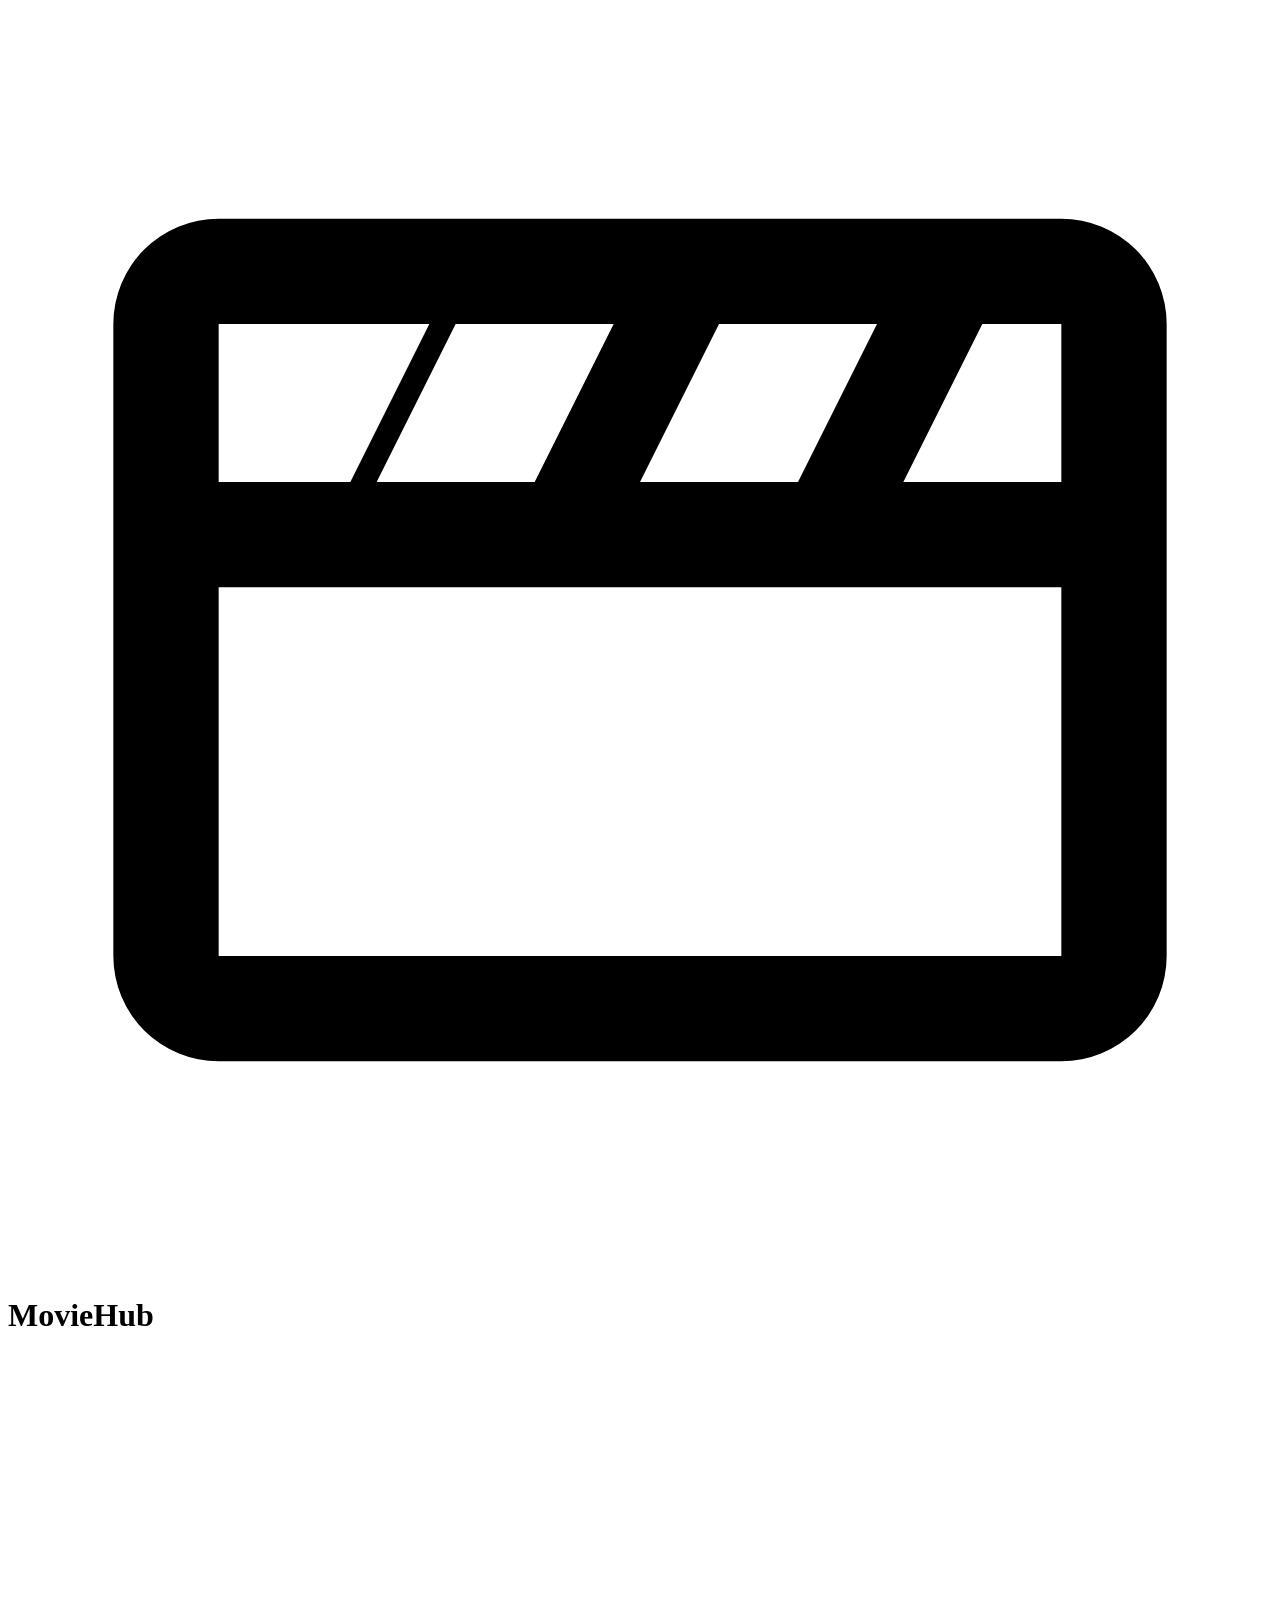
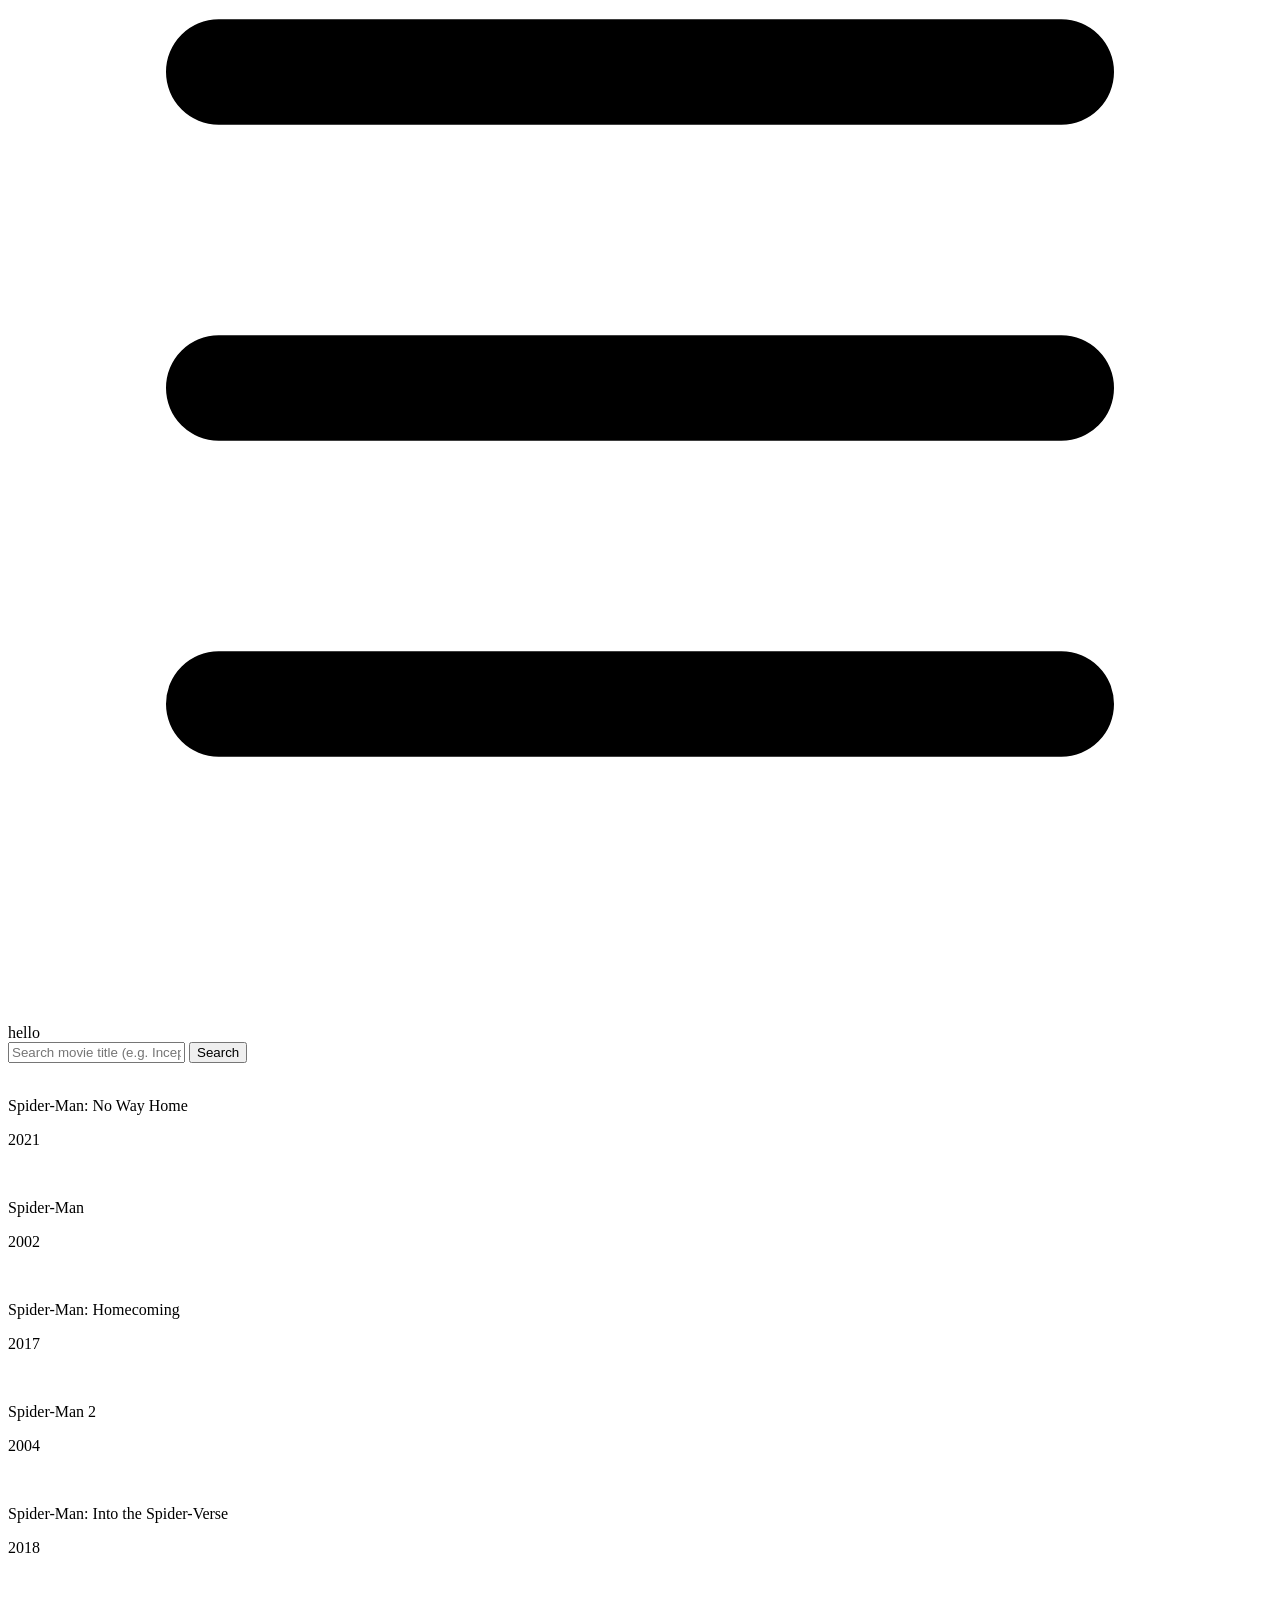
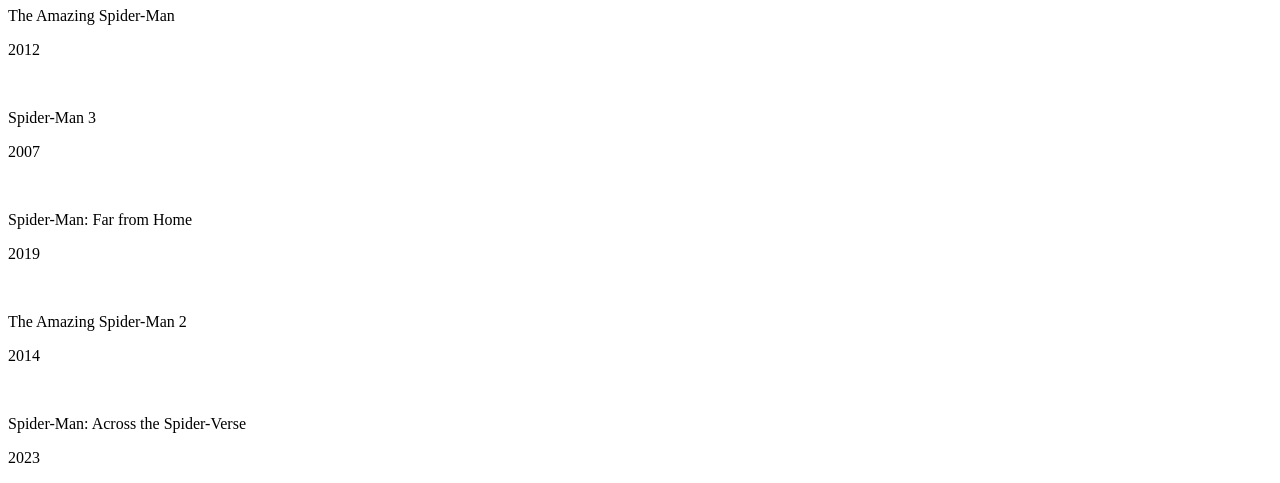
==== index.html @ 7087cdc4 "Movie JS project" ====
<!DOCTYPE html>
<html lang="en">

<head>
    <meta charset="UTF-8">
    <meta name="viewport" content="width=device-width, initial-scale=1.0">
    <title>Movie Hub</title>
    <script src="https://cdn.jsdelivr.net/npm/@tailwindcss/browser@4"></script>
    <link rel="stylesheet" href="style.css">
</head>

<body class="bg-black text-white selection:bg-red-500 selection:text-white">
    <div class="fixed inset-x-0 border-b border-zinc-500/70 bg-black">

        <div class="max-w-6xl mx-auto px-6 py-4 flex justify-between">
            <div class="flex gap-2 items-center">
                <svg class="w-7 h-7 text-red-600" fill="currentColor" viewBox="0 0 24 24">
                    <path
                        d="M4 4h16a2 2 0 012 2v12a2 2 0 01-2 2H4a2 2 0 01-2-2V6a2 2 0 012-2zm0 2v3h2.5l1.5-3H4zm4.5 0l-1.5 3h3l1.5-3H8.5zm5 0l-1.5 3h3l1.5-3h-3zm5 0l-1.5 3H20V6h-1.5zM4 11v7h16v-7H4z" />
                </svg>
                <h1>MovieHub</h1>
            </div>
            <div id="hamburger">
                <svg class="w-6 h-6" fill="none" stroke="currentColor" stroke-width="2" viewBox="0 0 24 24">
                    <path stroke-linecap="round" stroke-linejoin="round" d="M4 6h16M4 12h16M4 18h16" />
                </svg>
            </div>
        </div>

        <div id="options" class="hidden">hello</div>
    </div>


    <div class="pt-20 max-w-4xl">
        <form class="mx-auto" id="movieForm" action="">
            <input id="movieInput" type="text" placeholder="Search movie title (e.g. Inception, The Matrix)...">
            <button>Search</button>
        </form>
    </div>

    <div id="movieHub"></div>
    <script src="index.js"></script>
</body>

</html>
---- style.css ----
/* HTML: <div class="loader"></div> */
.loader {
  width: fit-content;
  font-weight: bold;
  font-family: sans-serif;
  font-size: 30px;
  padding-bottom: 8px;
  background: linear-gradient(currentColor 0 0) 0 100%/0% 3px no-repeat;
  animation: l2 2s linear infinite;
}
.loader:before {
  content:"Loading..."
}
@keyframes l2 {to{background-size: 100% 3px}}
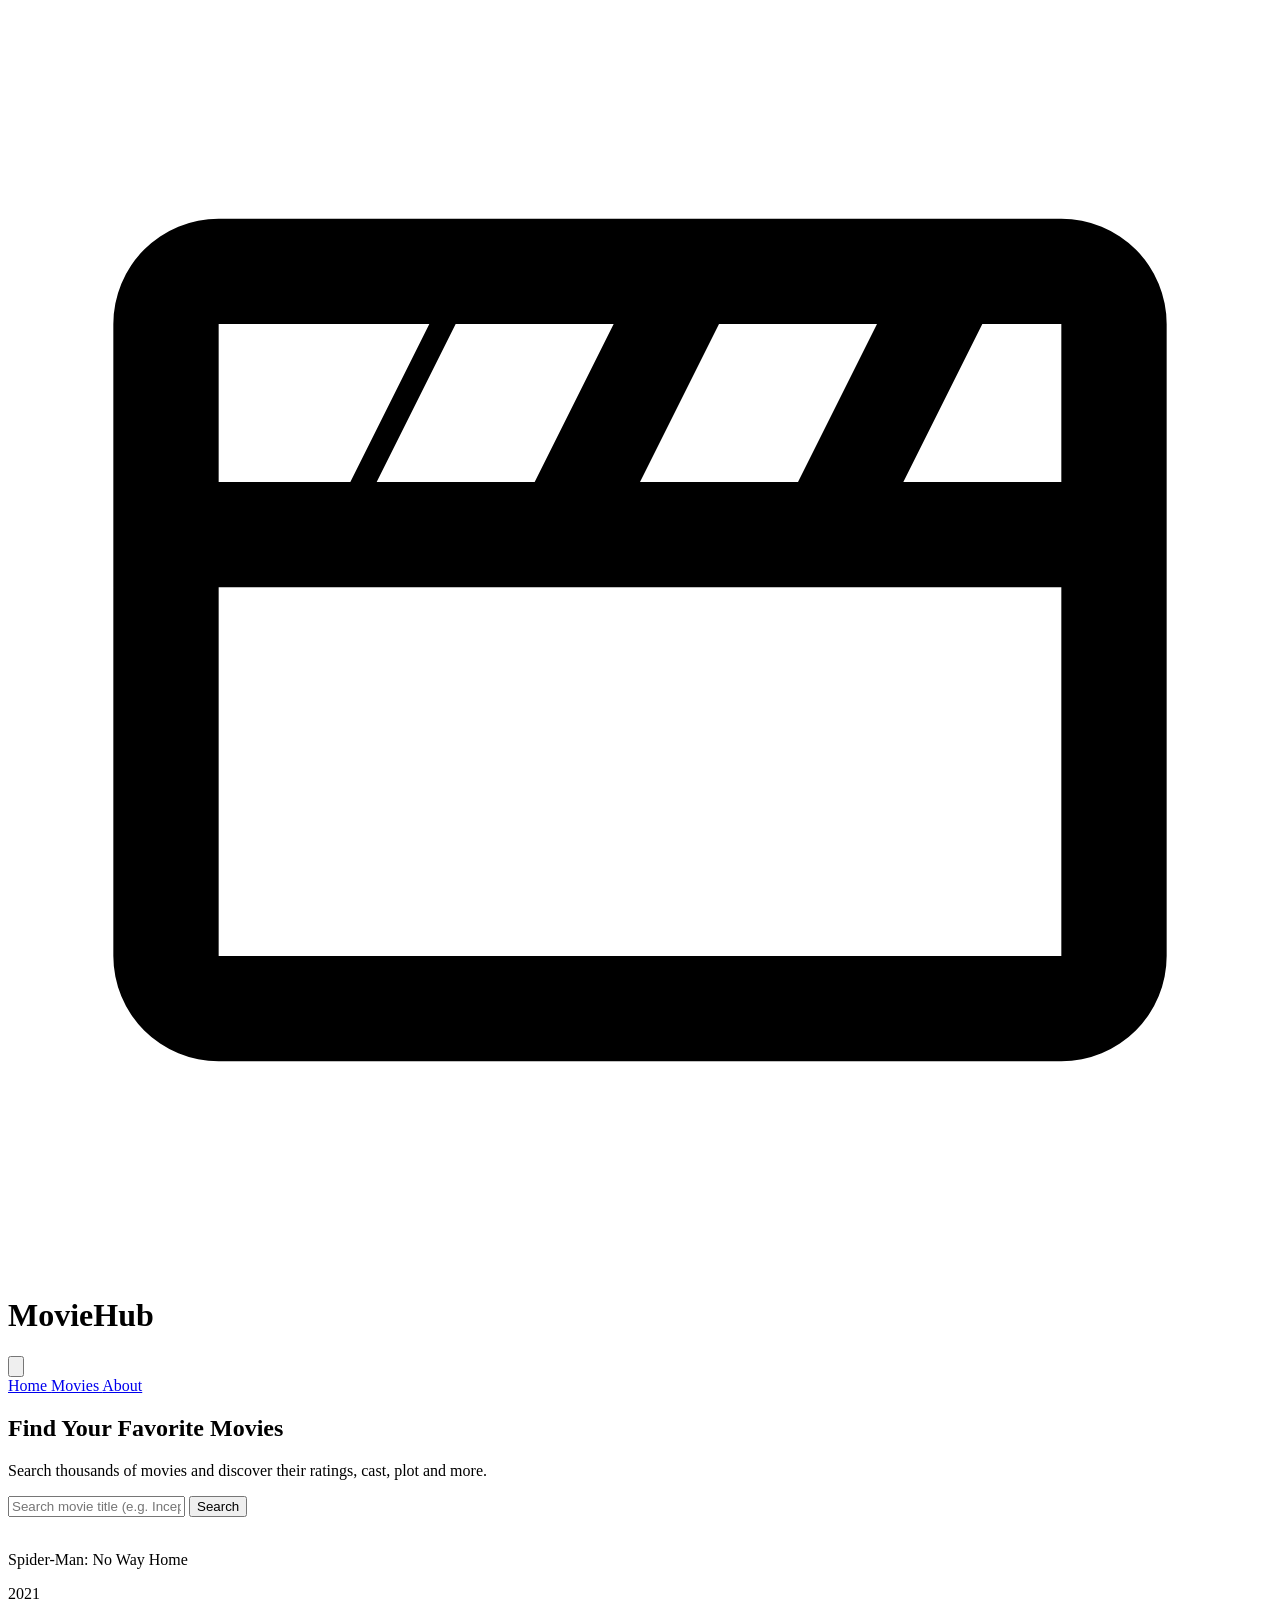
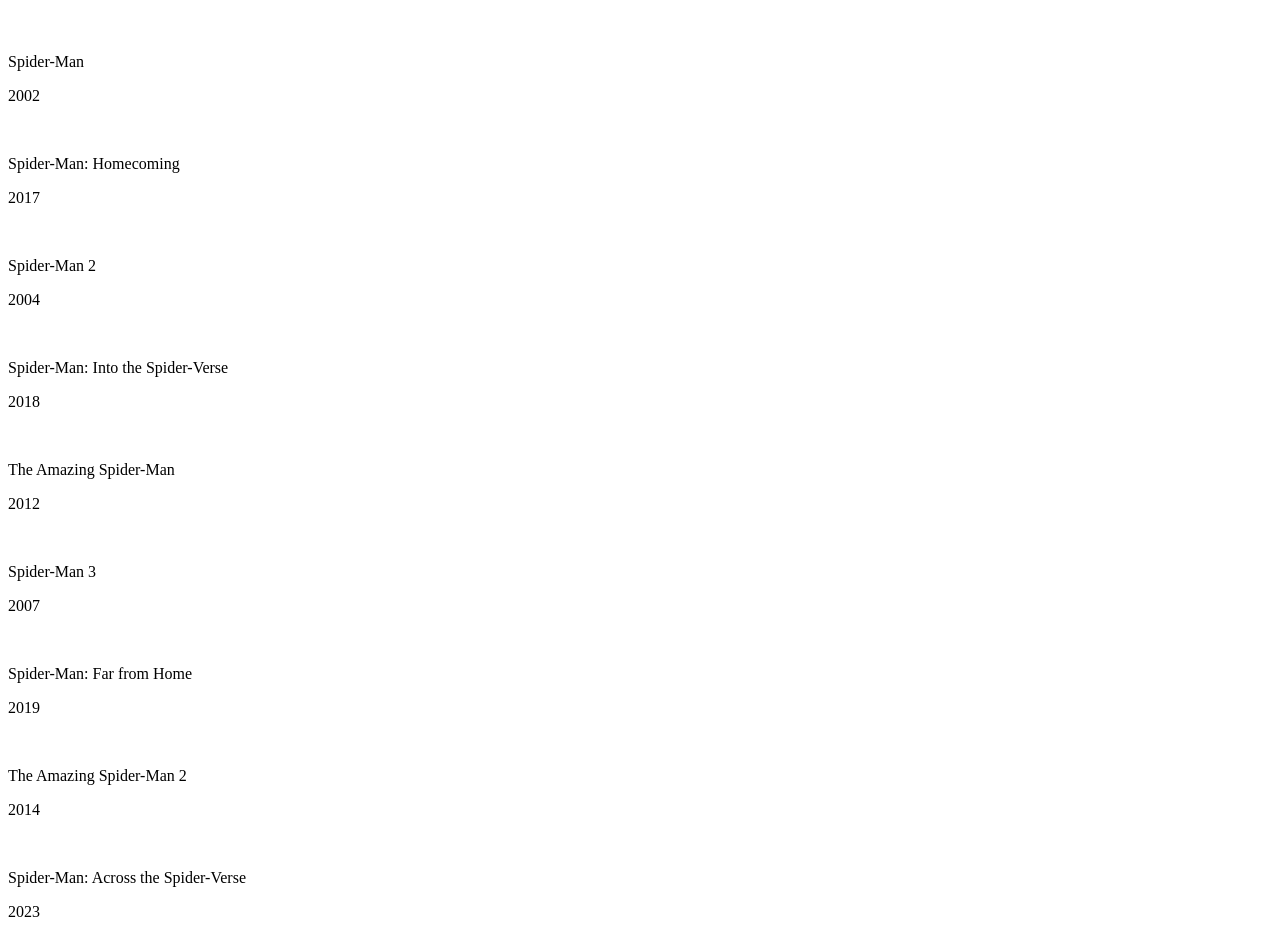
==== commit 95b6ff50: "CSS updated Code" ====
--- a/index.html
+++ b/index.html
@@ -1,4 +1,4 @@
-<!DOCTYPE html>
+<!-- <!DOCTYPE html>
 <html lang="en">
 
 <head>
@@ -42,4 +42,155 @@
     <script src="index.js"></script>
 </body>
 
+</html> -->
+
+
+
+
+<!DOCTYPE html>
+<html lang="en">
+
+<head>
+    <meta charset="UTF-8">
+    <meta name="viewport" content="width=device-width, initial-scale=1.0">
+
+    <title>Movie Hub</title>
+
+    <!-- Tailwind CSS -->
+    <script src="https://cdn.jsdelivr.net/npm/@tailwindcss/browser@4"></script>
+
+    <link rel="stylesheet" href="style.css">
+</head>
+
+<body class="min-h-screen bg-black text-white selection:bg-red-600 selection:text-white">
+
+    <!-- ================= NAVBAR ================= -->
+    <header class="fixed top-0 left-0 right-0 z-50 border-b border-zinc-800 bg-black/90 backdrop-blur-md">
+
+        <div class="mx-auto flex max-w-7xl items-center justify-between px-5 py-4">
+
+            <!-- Logo -->
+            <div class="flex items-center gap-2">
+
+                <svg class="h-8 w-8 text-red-600" fill="currentColor" viewBox="0 0 24 24">
+                    <path
+                        d="M4 4h16a2 2 0 012 2v12a2 2 0 01-2 2H4a2 2 0 01-2-2V6a2 2 0 012-2zm0 2v3h2.5l1.5-3H4zm4.5 0l-1.5 3h3l1.5-3H8.5zm5 0l-1.5 3h3l1.5-3h-3zm5 0l-1.5 3H20V6h-1.5zM4 11v7h16v-7H4z" />
+                </svg>
+
+                <h1 class="text-2xl font-bold tracking-wide">
+                    Movie<span class="text-red-600">Hub</span>
+                </h1>
+
+            </div>
+
+            <!-- Hamburger -->
+            <button id="hamburger"
+                class="rounded-lg p-2 transition hover:bg-zinc-800"
+                aria-label="Menu">
+
+                <svg class="h-7 w-7" fill="none" stroke="currentColor"
+                    stroke-width="2" viewBox="0 0 24 24">
+
+                    <path stroke-linecap="round"
+                        stroke-linejoin="round"
+                        d="M4 6h16M4 12h16M4 18h16" />
+
+                </svg>
+
+            </button>
+
+        </div>
+
+        <!-- Menu -->
+        <div id="options"
+            class="hidden border-t border-zinc-800 bg-zinc-950">
+
+            <div class="mx-auto max-w-7xl px-6 py-4">
+
+                <div class="flex flex-col gap-3 text-zinc-300">
+
+                    <a href="#" class="transition hover:text-red-500">
+                        Home
+                    </a>
+
+                    <a href="#" class="transition hover:text-red-500">
+                        Movies
+                    </a>
+
+                    <a href="#" class="transition hover:text-red-500">
+                        About
+                    </a>
+
+                </div>
+
+            </div>
+
+        </div>
+
+    </header>
+
+
+    <!-- ================= HERO / SEARCH ================= -->
+
+    <main class="px-5 pt-32 pb-10">
+
+        <section class="mx-auto max-w-5xl text-center">
+
+            <h2 class="text-4xl font-extrabold tracking-tight sm:text-5xl md:text-6xl">
+
+                Find Your
+                <span class="text-red-600">Favorite Movies</span>
+
+            </h2>
+
+            <p class="mx-auto mt-5 max-w-2xl text-base text-zinc-400 sm:text-lg">
+
+                Search thousands of movies and discover their ratings,
+                cast, plot and more.
+
+            </p>
+
+
+            <!-- Search Form -->
+
+            <form id="movieForm"
+                class="mx-auto mt-8 flex max-w-2xl flex-col gap-3 sm:flex-row">
+
+                <input
+                    id="movieInput"
+                    type="text"
+                    placeholder="Search movie title (e.g. Inception, The Matrix)..."
+                    class="w-full rounded-xl border border-zinc-700 bg-zinc-900 px-5 py-4 text-white outline-none transition placeholder:text-zinc-500 focus:border-red-600 focus:ring-2 focus:ring-red-600/30">
+
+                <button
+                    type="submit"
+                    class="rounded-xl bg-red-600 px-8 py-4 font-semibold transition hover:bg-red-700 active:scale-95">
+
+                    Search
+
+                </button>
+
+            </form>
+
+        </section>
+
+
+        <!-- ================= MOVIE RESULTS ================= -->
+
+        <section class="mx-auto mt-12 max-w-7xl">
+
+            <div id="movieHub"
+                class="grid grid-cols-2 gap-5 sm:grid-cols-3 lg:grid-cols-4 xl:grid-cols-5">
+
+            </div>
+
+        </section>
+
+    </main>
+
+
+    <script src="index.js"></script>
+
+</body>
+
 </html>
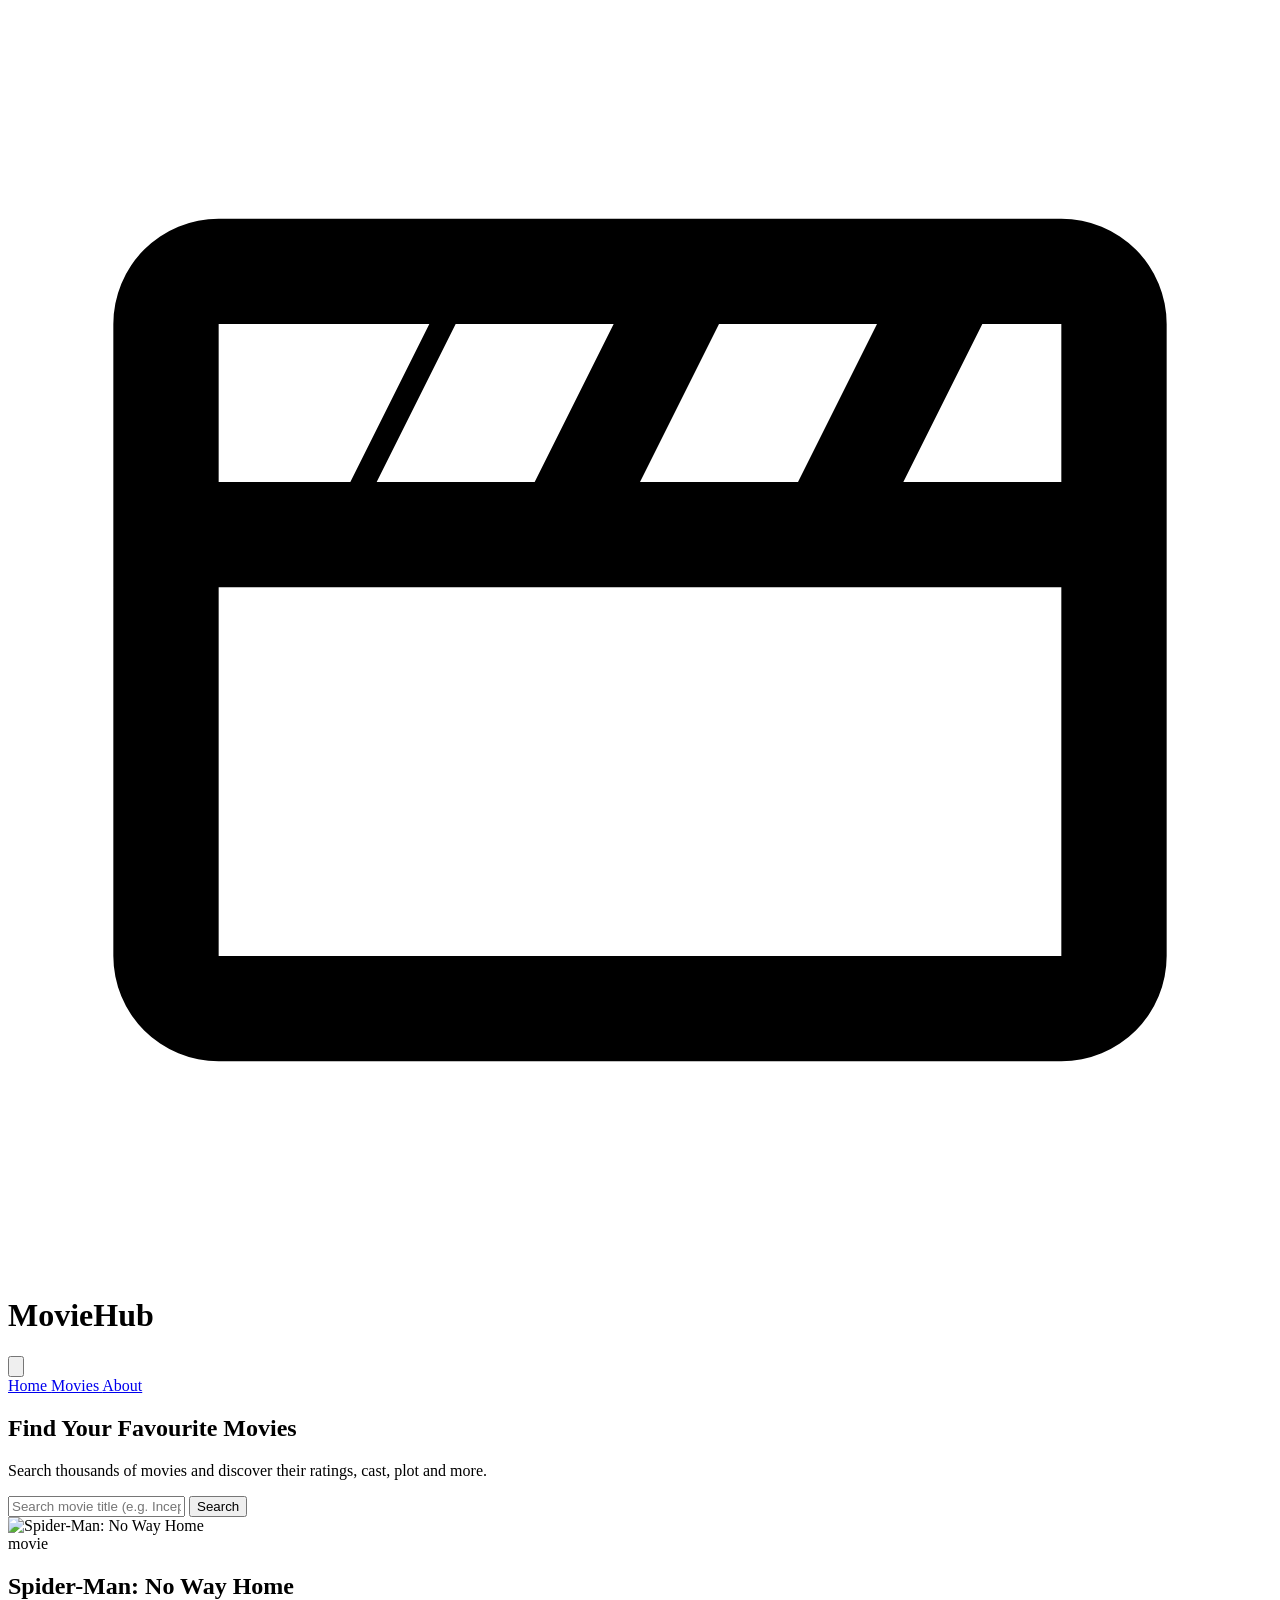
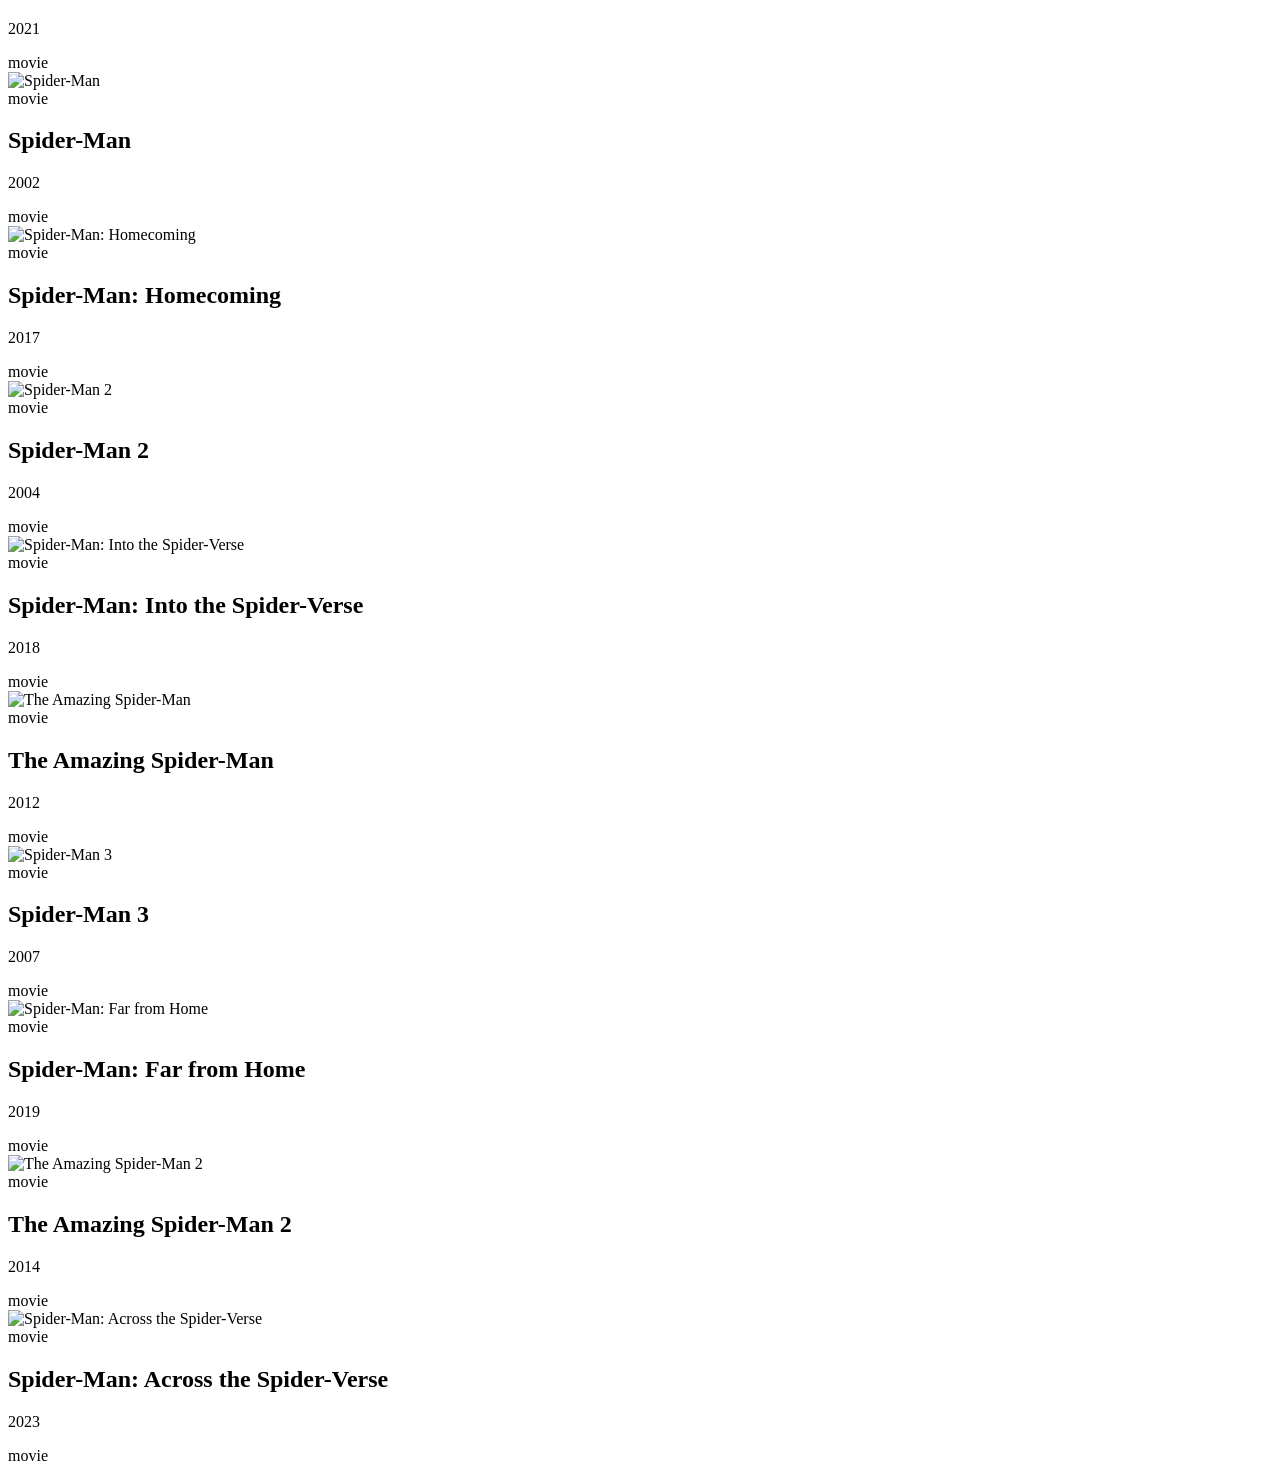
==== commit 45853fee: "favourite spelling correct" ====
--- a/index.html
+++ b/index.html
@@ -139,7 +139,7 @@
             <h2 class="text-4xl font-extrabold tracking-tight sm:text-5xl md:text-6xl">
 
                 Find Your
-                <span class="text-red-600">Favorite Movies</span>
+                <span class="text-red-600">Favourite Movies</span>
 
             </h2>
 
--- a/style.css
+++ b/style.css
@@ -1,5 +1,5 @@
 /* HTML: <div class="loader"></div> */
-.loader {
+/* .loader {
   width: fit-content;
   font-weight: bold;
   font-family: sans-serif;
@@ -11,4 +11,39 @@
 .loader:before {
   content:"Loading..."
 }
-@keyframes l2 {to{background-size: 100% 3px}}+@keyframes l2 {to{background-size: 100% 3px}} */
+
+
+.loader {
+    width: 80px;
+    height: 4px;
+    display: inline-block;
+    position: relative;
+    overflow: hidden;
+    border-radius: 10px;
+    background: #27272a;
+}
+
+.loader::after {
+    content: "";
+    width: 40%;
+    height: 100%;
+    background: #dc2626;
+    position: absolute;
+    left: 0;
+    top: 0;
+    border-radius: 10px;
+    animation: loading 1s infinite ease-in-out;
+}
+
+@keyframes loading {
+
+    0% {
+        left: -40%;
+    }
+
+    100% {
+        left: 100%;
+    }
+
+}
--- a/style.css
+++ b/style.css
@@ -1,5 +1,5 @@
 /* HTML: <div class="loader"></div> */
-.loader {
+/* .loader {
   width: fit-content;
   font-weight: bold;
   font-family: sans-serif;
@@ -11,4 +11,39 @@
 .loader:before {
   content:"Loading..."
 }
-@keyframes l2 {to{background-size: 100% 3px}}+@keyframes l2 {to{background-size: 100% 3px}} */
+
+
+.loader {
+    width: 80px;
+    height: 4px;
+    display: inline-block;
+    position: relative;
+    overflow: hidden;
+    border-radius: 10px;
+    background: #27272a;
+}
+
+.loader::after {
+    content: "";
+    width: 40%;
+    height: 100%;
+    background: #dc2626;
+    position: absolute;
+    left: 0;
+    top: 0;
+    border-radius: 10px;
+    animation: loading 1s infinite ease-in-out;
+}
+
+@keyframes loading {
+
+    0% {
+        left: -40%;
+    }
+
+    100% {
+        left: 100%;
+    }
+
+}
